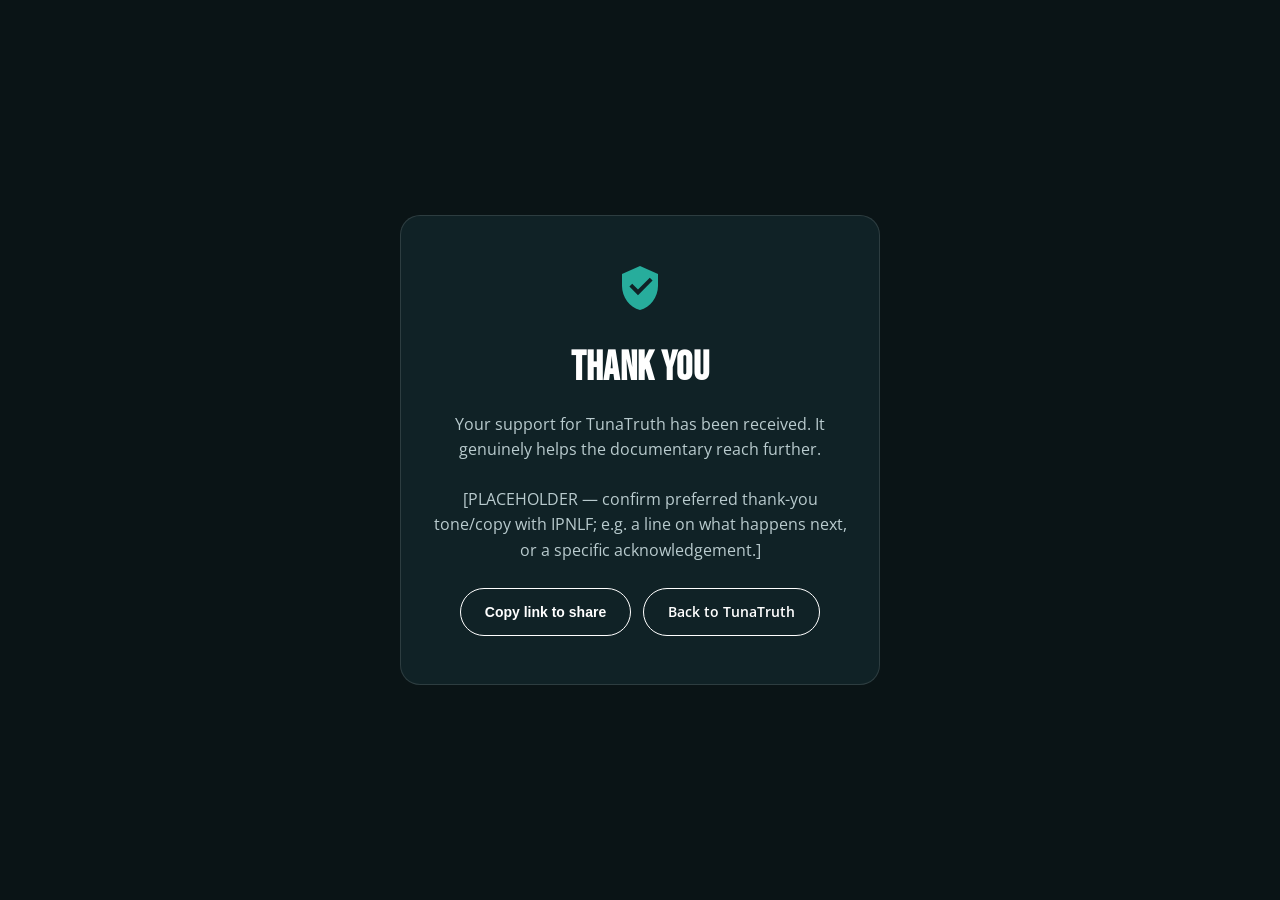
==== thank-you.html @ 08a71984 "Scaffold TunaTruth donation landing page Static HTML/CSS/JS campaign page reusing the IPNLF design t" ====
<!DOCTYPE html>
<html lang="en-GB">
<head>
<meta charset="utf-8">
<meta name="viewport" content="width=device-width, initial-scale=1">
<title>Thank you — TunaTruth | IPNLF</title>
<meta name="robots" content="noindex">
<link rel="icon" type="image/svg+xml" href="assets/img/favicon.svg">
<link rel="stylesheet" href="assets/css/tokens.css">
<link rel="stylesheet" href="assets/css/components.css">
</head>
<body>
<div class="tt-confirm">
  <div class="tt-confirm__panel">
    <svg class="tt-confirm__icon" width="48" height="48" viewBox="0 0 24 24" aria-hidden="true">
      <path fill="currentColor" d="M12 1 3 5v6c0 5.55 3.84 10.74 9 12 5.16-1.26 9-6.45 9-12V5l-9-4Zm-1 14.59-4.3-4.3 1.42-1.41L11 12.76l5.88-5.88 1.41 1.41L11 15.59Z"/>
    </svg>
    <h1 class="tt-confirm__title">Thank you</h1>
    <p class="tt-confirm__body">
      Your support for TunaTruth has been received. It genuinely helps the
      documentary reach further.
    </p>
    <p class="tt-confirm__body">
      [PLACEHOLDER — confirm preferred thank-you tone/copy with IPNLF; e.g.
      a line on what happens next, or a specific acknowledgement.]
    </p>
    <div class="tt-confirm__actions">
      <button type="button" class="tt-btn-secondary" data-role="copy-link" style="border-color:#fff;color:#fff;">Copy link to share</button>
      <a class="tt-btn-secondary" style="border-color:#fff;color:#fff;" href="index.html">Back to TunaTruth</a>
    </div>
    <p class="tt-share__copied" data-role="copy-confirm" hidden style="color:#8fd8c9;">Link copied.</p>
  </div>
</div>

<script src="assets/js/config.js"></script>
<script>
  // Minimal inline copy-link behaviour (kept separate from components.js
  // since this page doesn't load the full component set).
  const copyBtn = document.querySelector('[data-role="copy-link"]');
  if (copyBtn) {
    copyBtn.addEventListener('click', async () => {
      try {
        await navigator.clipboard.writeText(SITE_CONFIG.canonicalUrl);
      } catch (e) {
        try { window.prompt('Copy this link:', SITE_CONFIG.canonicalUrl); } catch (e2) { /* no-op */ }
        return;
      }
      const confirmEl = document.querySelector('[data-role="copy-confirm"]');
      if (confirmEl) {
        confirmEl.hidden = false;
        setTimeout(() => { confirmEl.hidden = true; }, 2500);
      }
    });
  }
</script>
</body>
</html>
---- assets/css/tokens.css ----
/* ============================================================
   TUNATRUTH SUPPORT — DESIGN TOKENS
   Brand core colours are carried over from the IPNLF design
   system (deep ocean teal-navy + warm orange/gold accent) so the
   page reads as genuinely IPNLF, but this page uses its own
   cinematic near-black surface + a single warm "support" accent
   for the donation interface, so it feels like a campaign page
   rather than a re-skin of the informational micro-sites.
   ============================================================ */
@import url("https://fonts.googleapis.com/css2?family=Bebas+Neue&family=Open+Sans:ital,wght@0,400;0,500;0,600;0,700;0,800;1,400;1,600&display=swap");

:root {
  /* ---- IPNLF brand core (unchanged from other IPNLF sites) ---- */
  --ipnlf-deep:    #0C465B;
  --ipnlf-teal:    #27AD9C;
  --ipnlf-ocean:   #5CA1B9;
  --ipnlf-orange:  #E88C33;
  --ipnlf-gold:    #F6AE2D;
  --ipnlf-teal-deep:  #146E64;

  /* ---- Cinematic surface (TunaTruth-specific, campaign feel) ---- */
  --cinema-black:   #0A1416;
  --cinema-panel:   #102226;
  --cinema-line:    rgba(255,255,255,0.12);

  /* ---- Neutrals ---- */
  --ipnlf-ink:     #0E0705;
  --ipnlf-slate:   #4A5A60;
  --ipnlf-mist:    #C2D0D0;
  --ipnlf-foam:    #EEF4F4;
  --ipnlf-white:   #FFFFFF;

  /* ---- Semantic text ---- */
  --text-strong:       var(--ipnlf-ink);
  --text-body:         #1E2A2E;
  --text-muted:        var(--ipnlf-slate);
  --text-on-dark:      var(--ipnlf-white);
  --text-on-dark-soft: #B9CBCE;
  --text-link:         var(--ipnlf-teal-deep);

  /* ---- Semantic surfaces ---- */
  --surface-page:  var(--ipnlf-white);
  --surface-soft:  var(--ipnlf-foam);
  --surface-dark:  var(--cinema-black);
  --surface-panel: var(--cinema-panel);

  /* ---- Borders ---- */
  --border-subtle:  var(--ipnlf-mist);
  --border-on-dark: var(--cinema-line);

  /* ---- Brand actions ----
     The donate CTA deliberately uses the warm gold/orange pair, not the
     teal used for informational links elsewhere, so it reads as the one
     actionable thing on the screen rather than blending with nav/body links. */
  --brand-primary:   var(--ipnlf-deep);
  --brand-secondary: var(--ipnlf-teal);
  --cta-bg:          var(--ipnlf-gold);
  --cta-bg-hover:    #ffbf49;
  --cta-text:        #241300;

  /* ---- Type ---- */
  --font-display: "Bebas Neue", "Anton", "Oswald", sans-serif;
  --font-text:    "Open Sans", "Helvetica Neue", Arial, sans-serif;

  --fs-display-lg: 3.25rem;
  --fs-display-md: 2.5rem;
  --fs-h1: 2rem;
  --fs-h2: 1.5rem;
  --fs-h3: 1.2rem;
  --fs-body-lg: 1.125rem;
  --fs-body: 1rem;
  --fs-body-sm: 0.875rem;
  --fs-caption: 0.75rem;
  --fs-overline: 0.8125rem;

  --lh-display: 0.96;
  --lh-heading: 1.15;
  --lh-snug: 1.35;
  --lh-body: 1.6;

  --ls-display: 0.01em;
  --ls-overline: 0.14em;

  /* ---- Spacing (8px base) ---- */
  --space-1: 0.25rem;
  --space-2: 0.5rem;
  --space-3: 0.75rem;
  --space-4: 1rem;
  --space-5: 1.5rem;
  --space-6: 2rem;
  --space-7: 3rem;
  --space-8: 4rem;

  /* ---- Radii ---- */
  --radius-sm: 8px;
  --radius-md: 14px;
  --radius-lg: 20px;
  --radius-pill: 999px;

  /* ---- Shadows ---- */
  --shadow-sm: 0 2px 8px rgba(0,0,0,0.12);
  --shadow-md: 0 10px 30px rgba(0,0,0,0.22);
  --shadow-cta: 0 8px 24px rgba(246,174,45,0.35);

  /* ---- Layout ---- */
  --container-max: 1120px;
  --container-narrow: 640px;
  --container-donate: 420px;
}
---- assets/css/components.css ----
/* ============================================================
   TUNATRUTH SUPPORT — COMPONENTS
   Mobile-first: the hero+donate panel is written to fit inside a
   single phone viewport without scrolling wherever practical.
   ============================================================ */

* { box-sizing: border-box; }

html { scroll-behavior: smooth; }

body {
  margin: 0;
  background: var(--surface-page);
  color: var(--text-body);
  font-family: var(--font-text);
  font-size: var(--fs-body);
  line-height: var(--lh-body);
  -webkit-font-smoothing: antialiased;
}

img { max-width: 100%; display: block; }
a { color: var(--text-link); }

.tt-container {
  max-width: var(--container-max);
  margin: 0 auto;
  padding: 0 var(--space-5);
}

/* ---- wordmarks ---- */
.tt-word { font-family: var(--font-display); letter-spacing: var(--ls-display); }
.tt-word--ipnlf { color: var(--ipnlf-deep); }
.tt-word--tunatruth { color: var(--ipnlf-white); }
.tt-word--tunatruth em { font-style: normal; color: var(--ipnlf-gold); }
.tt-word--xs { font-size: 1rem; }
.tt-word--sm { font-size: 1.35rem; }
.tt-word--lg { font-size: clamp(2.4rem, 10vw, var(--fs-display-lg)); line-height: var(--lh-display); }

/* ---- header ---- */
.tt-header {
  background: var(--surface-dark);
  border-bottom: 1px solid var(--border-on-dark);
}
.tt-header__inner {
  display: flex;
  align-items: center;
  justify-content: space-between;
  padding-top: var(--space-3);
  padding-bottom: var(--space-3);
}
.tt-lockup { display: flex; align-items: baseline; gap: var(--space-2); flex-wrap: wrap; }
.tt-lockup__joiner {
  font-family: var(--font-text);
  font-size: var(--fs-caption);
  color: var(--text-on-dark-soft);
  text-transform: uppercase;
  letter-spacing: var(--ls-overline);
}
.tt-header__link {
  color: var(--text-on-dark-soft);
  font-size: var(--fs-body-sm);
  text-decoration: none;
  border-bottom: 1px solid transparent;
}
.tt-header__link:hover { border-bottom-color: currentColor; }

/* ---- hero + donate (above the fold) ---- */
.tt-hero {
  background: var(--surface-dark);
  background-image: radial-gradient(circle at 15% 15%, rgba(39,173,156,0.25), transparent 55%),
                     radial-gradient(circle at 85% 85%, rgba(232,140,51,0.18), transparent 50%);
  padding: var(--space-6) 0 var(--space-7);
}
.tt-hero__grid {
  display: grid;
  gap: var(--space-6);
  grid-template-columns: 1fr;
}
/* Tighten the above-the-fold block on small phones so the CTA (and
   ideally the trust line under it) clears the viewport without
   scrolling, even once browser chrome eats into real usable height. */
@media (max-width: 480px) {
  .tt-hero { padding: var(--space-4) 0 var(--space-5); }
  .tt-hero__grid { gap: var(--space-4); }
  .tt-hero__eyebrow { margin-bottom: var(--space-1); }
  .tt-hero__title { margin-bottom: var(--space-2); }
  .tt-word--lg { font-size: clamp(2.1rem, 12vw, 2.6rem); }
  .tt-donate-panel { padding: var(--space-4); }
  .tt-amounts { margin-bottom: var(--space-1); }
  .tt-donate-panel__note { margin-bottom: var(--space-3); }
}
@media (min-width: 860px) {
  .tt-hero__grid { grid-template-columns: 1.05fr 0.95fr; align-items: center; gap: var(--space-8); }
}

.tt-hero__eyebrow {
  margin: 0 0 var(--space-2);
  color: var(--text-on-dark-soft);
  font-size: var(--fs-overline);
  text-transform: uppercase;
  letter-spacing: var(--ls-overline);
}
.tt-hero__title { margin: 0 0 var(--space-3); }
.tt-hero__support-line {
  margin: 0;
  max-width: 46ch;
  color: var(--text-on-dark-soft);
  font-size: var(--fs-body-lg);
}

.tt-hero__panel { display: flex; }

.tt-donate-panel {
  width: 100%;
  background: var(--surface-panel);
  border: 1px solid var(--border-on-dark);
  border-radius: var(--radius-lg);
  padding: var(--space-5);
  box-shadow: var(--shadow-md);
}
.tt-donate-panel__eyebrow {
  margin: 0 0 var(--space-3);
  color: var(--ipnlf-white);
  font-weight: 700;
  font-size: var(--fs-body);
}
.tt-amounts {
  display: grid;
  grid-template-columns: repeat(4, 1fr);
  gap: var(--space-2);
  margin-bottom: var(--space-2);
}
.tt-amount {
  font-family: var(--font-text);
  font-size: var(--fs-body-sm);
  font-weight: 600;
  padding: var(--space-3) var(--space-1);
  border-radius: var(--radius-sm);
  border: 1px solid var(--border-on-dark);
  background: transparent;
  color: var(--ipnlf-white);
  cursor: pointer;
  transition: background 0.15s, border-color 0.15s;
}
.tt-amount:hover { border-color: var(--ipnlf-gold); }
.tt-amount.is-selected {
  background: var(--ipnlf-gold);
  border-color: var(--ipnlf-gold);
  color: var(--cta-text);
}
.tt-donate-panel__note {
  margin: 0 0 var(--space-4);
  font-size: var(--fs-caption);
  color: var(--text-on-dark-soft);
  font-style: italic;
}
.tt-cta {
  display: block;
  width: 100%;
  text-align: center;
  padding: var(--space-4);
  border-radius: var(--radius-pill);
  background: var(--cta-bg);
  color: var(--cta-text);
  font-weight: 800;
  font-size: var(--fs-body-lg);
  text-decoration: none;
  box-shadow: var(--shadow-cta);
  transition: background 0.15s, transform 0.1s;
}
.tt-cta:hover { background: var(--cta-bg-hover); }
.tt-cta:active { transform: translateY(1px); }
.tt-donate-panel__trust {
  display: flex;
  align-items: center;
  gap: var(--space-2);
  justify-content: center;
  margin: var(--space-3) 0 0;
  font-size: var(--fs-caption);
  color: var(--text-on-dark-soft);
}
.tt-donate-panel__trust svg { color: var(--ipnlf-teal); flex-shrink: 0; }

/* ---- generic sections ---- */
.tt-section { padding: var(--space-7) 0; }
.tt-section--soft { background: var(--surface-soft); }
.tt-section__grid {
  display: grid;
  gap: var(--space-5);
  grid-template-columns: 1fr;
}
@media (min-width: 720px) {
  .tt-section__grid { grid-template-columns: repeat(3, 1fr); }
}
.tt-card__title {
  margin: 0 0 var(--space-2);
  font-family: var(--font-display);
  font-size: var(--fs-h2);
  color: var(--text-strong);
  letter-spacing: var(--ls-display);
}
.tt-card__body { margin: 0; color: var(--text-muted); }

/* ---- share ---- */
.tt-share { text-align: center; max-width: var(--container-narrow); }
.tt-share__title {
  margin: 0 0 var(--space-2);
  font-family: var(--font-display);
  font-size: var(--fs-h1);
  letter-spacing: var(--ls-display);
}
.tt-share__body { margin: 0 0 var(--space-4); color: var(--text-muted); }
.tt-share__actions { display: flex; gap: var(--space-3); justify-content: center; flex-wrap: wrap; }
.tt-btn-secondary {
  padding: var(--space-3) var(--space-5);
  border-radius: var(--radius-pill);
  border: 1px solid var(--ipnlf-deep);
  background: transparent;
  color: var(--ipnlf-deep);
  font-weight: 600;
  font-size: var(--fs-body-sm);
  cursor: pointer;
  text-decoration: none;
}
.tt-btn-secondary:hover { background: var(--ipnlf-deep); color: var(--ipnlf-white); }
.tt-share__copied { margin: var(--space-3) 0 0; color: var(--ipnlf-teal-deep); font-size: var(--fs-body-sm); }

/* ---- credibility ---- */
.tt-credibility { max-width: var(--container-narrow); }
.tt-credibility__links { display: flex; gap: var(--space-4); margin-top: var(--space-3); flex-wrap: wrap; font-size: var(--fs-body-sm); }
.tt-credibility__placeholder { color: var(--text-muted); font-style: italic; }

/* ---- footer ---- */
.tt-footer { background: var(--surface-dark); padding: var(--space-6) 0; }
.tt-footer__inner { display: flex; flex-direction: column; gap: var(--space-4); align-items: center; text-align: center; }
.tt-footer__brands { display: flex; align-items: center; gap: var(--space-2); }
.tt-footer__x { color: var(--text-on-dark-soft); }
.tt-footer__links { display: flex; gap: var(--space-4); flex-wrap: wrap; justify-content: center; }
.tt-footer__links a { color: var(--text-on-dark-soft); font-size: var(--fs-body-sm); text-decoration: none; }
.tt-footer__links a:hover { color: var(--ipnlf-white); }
.tt-footer__copy { margin: 0; color: var(--text-on-dark-soft); font-size: var(--fs-caption); }

/* ---- focus visibility (accessibility) ---- */
a:focus-visible, button:focus-visible {
  outline: 3px solid var(--ipnlf-gold);
  outline-offset: 2px;
}

/* ---- confirmation page (thank-you.html) ---- */
.tt-confirm {
  min-height: 100vh;
  display: flex;
  align-items: center;
  justify-content: center;
  background: var(--surface-dark);
  padding: var(--space-6) var(--space-5);
}
.tt-confirm__panel {
  max-width: 480px;
  text-align: center;
  background: var(--surface-panel);
  border: 1px solid var(--border-on-dark);
  border-radius: var(--radius-lg);
  padding: var(--space-7) var(--space-5);
}
.tt-confirm__icon { color: var(--ipnlf-teal); margin-bottom: var(--space-4); }
.tt-confirm__title {
  margin: 0 0 var(--space-3);
  font-family: var(--font-display);
  font-size: var(--fs-display-md);
  color: var(--ipnlf-white);
  letter-spacing: var(--ls-display);
}
.tt-confirm__body { color: var(--text-on-dark-soft); margin: 0 0 var(--space-5); }
.tt-confirm__actions { display: flex; gap: var(--space-3); justify-content: center; flex-wrap: wrap; }
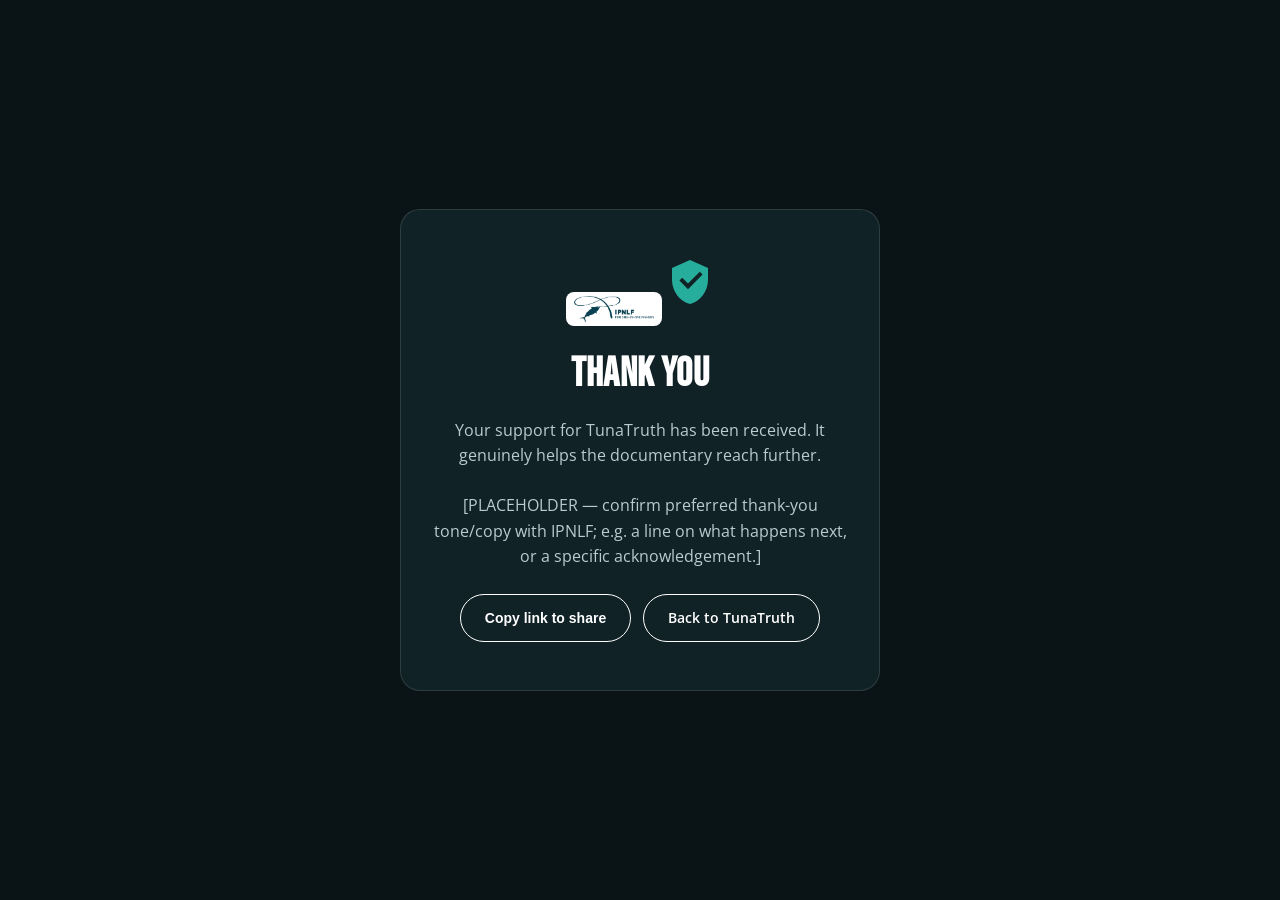
==== commit ca43724b: "Swap placeholder branding for real TunaTruth/IPNLF assets Use the real IPNLF and TunaTruth logos, th" ====
--- a/thank-you.html
+++ b/thank-you.html
@@ -12,6 +12,9 @@
 <body>
 <div class="tt-confirm">
   <div class="tt-confirm__panel">
+    <span class="tt-logo-chip" style="margin-bottom:var(--space-4);">
+      <img class="tt-logo tt-logo--ipnlf tt-logo--sm" src="assets/img/ipnlf-logo.png" alt="IPNLF — for one-by-one fishers">
+    </span>
     <svg class="tt-confirm__icon" width="48" height="48" viewBox="0 0 24 24" aria-hidden="true">
       <path fill="currentColor" d="M12 1 3 5v6c0 5.55 3.84 10.74 9 12 5.16-1.26 9-6.45 9-12V5l-9-4Zm-1 14.59-4.3-4.3 1.42-1.41L11 12.76l5.88-5.88 1.41 1.41L11 15.59Z"/>
     </svg>
--- a/assets/css/components.css
+++ b/assets/css/components.css
@@ -27,19 +27,32 @@
   padding: 0 var(--space-5);
 }
 
-/* ---- wordmarks ---- */
-.tt-word { font-family: var(--font-display); letter-spacing: var(--ls-display); }
-.tt-word--ipnlf { color: var(--ipnlf-deep); }
-.tt-word--tunatruth { color: var(--ipnlf-white); }
-.tt-word--tunatruth em { font-style: normal; color: var(--ipnlf-gold); }
-.tt-word--xs { font-size: 1rem; }
-.tt-word--sm { font-size: 1.35rem; }
-.tt-word--lg { font-size: clamp(2.4rem, 10vw, var(--fs-display-lg)); line-height: var(--lh-display); }
-
-/* ---- header ---- */
+/* ---- real logo images (replace earlier fabricated CSS wordmarks) ---- */
+.tt-logo { display: block; width: auto; }
+.tt-logo--ipnlf.tt-logo--xs { height: 18px; }
+.tt-logo--ipnlf.tt-logo--sm { height: 26px; }
+.tt-logo--tunatruth.tt-logo--xs { height: 22px; }
+.tt-logo--tunatruth.tt-logo--sm { height: 34px; }
+.tt-logo--tunatruth.tt-logo--lg { width: clamp(220px, 46vw, 420px); height: auto; }
+
+/* IPNLF's real logo is dark navy on transparent, made for light
+   backgrounds — this chip gives it a light patch to sit on wherever it
+   needs to appear over a dark surface (footer, confirmation page). */
+.tt-logo-chip {
+  display: inline-flex;
+  align-items: center;
+  background: var(--ipnlf-white);
+  padding: var(--space-1) var(--space-2);
+  border-radius: var(--radius-sm);
+}
+
+/* ---- header ----
+   Light surface (not the cinematic dark used elsewhere) so IPNLF's real
+   logo — dark navy on transparent, designed for light backgrounds —
+   reads properly rather than disappearing into a dark bar. */
 .tt-header {
-  background: var(--surface-dark);
-  border-bottom: 1px solid var(--border-on-dark);
+  background: var(--surface-page);
+  border-bottom: 1px solid var(--border-subtle);
 }
 .tt-header__inner {
   display: flex;
@@ -48,16 +61,16 @@
   padding-top: var(--space-3);
   padding-bottom: var(--space-3);
 }
-.tt-lockup { display: flex; align-items: baseline; gap: var(--space-2); flex-wrap: wrap; }
+.tt-lockup { display: flex; align-items: center; gap: var(--space-2); flex-wrap: wrap; }
 .tt-lockup__joiner {
   font-family: var(--font-text);
   font-size: var(--fs-caption);
-  color: var(--text-on-dark-soft);
+  color: var(--text-muted);
   text-transform: uppercase;
   letter-spacing: var(--ls-overline);
 }
 .tt-header__link {
-  color: var(--text-on-dark-soft);
+  color: var(--text-muted);
   font-size: var(--fs-body-sm);
   text-decoration: none;
   border-bottom: 1px solid transparent;
@@ -66,9 +79,15 @@
 
 /* ---- hero + donate (above the fold) ---- */
 .tt-hero {
-  background: var(--surface-dark);
-  background-image: radial-gradient(circle at 15% 15%, rgba(39,173,156,0.25), transparent 55%),
-                     radial-gradient(circle at 85% 85%, rgba(232,140,51,0.18), transparent 50%);
+  background-color: var(--surface-dark);
+  /* Dark scrim (heavier over the identity/logo side) over the real
+     documentary still, so the logo and support line stay legible
+     regardless of how bright the sky is behind them. */
+  background-image:
+    linear-gradient(120deg, rgba(6,14,16,0.90) 0%, rgba(6,14,16,0.78) 35%, rgba(6,14,16,0.45) 65%, rgba(6,14,16,0.25) 100%),
+    url("../img/hero-photo.jpg");
+  background-size: cover;
+  background-position: center 30%;
   padding: var(--space-6) 0 var(--space-7);
 }
 .tt-hero__grid {
@@ -80,14 +99,17 @@
    ideally the trust line under it) clears the viewport without
    scrolling, even once browser chrome eats into real usable height. */
 @media (max-width: 480px) {
-  .tt-hero { padding: var(--space-4) 0 var(--space-5); }
-  .tt-hero__grid { gap: var(--space-4); }
-  .tt-hero__eyebrow { margin-bottom: var(--space-1); }
-  .tt-hero__title { margin-bottom: var(--space-2); }
-  .tt-word--lg { font-size: clamp(2.1rem, 12vw, 2.6rem); }
+  .tt-hero { padding: var(--space-3) 0 var(--space-4); }
+  .tt-hero__grid { gap: var(--space-3); }
+  .tt-hero__eyebrow { margin-bottom: var(--space-1); font-size: 0.7rem; }
+  .tt-hero__title { margin-bottom: var(--space-1); }
+  .tt-logo--tunatruth.tt-logo--lg { width: clamp(170px, 58vw, 260px); }
+  .tt-hero__support-line { font-size: var(--fs-body); }
   .tt-donate-panel { padding: var(--space-4); }
+  .tt-donate-panel__eyebrow { margin-bottom: var(--space-2); }
   .tt-amounts { margin-bottom: var(--space-1); }
-  .tt-donate-panel__note { margin-bottom: var(--space-3); }
+  .tt-donate-panel__note { margin-bottom: var(--space-2); }
+  .tt-donate-panel__trust { margin-top: var(--space-2); }
 }
 @media (min-width: 860px) {
   .tt-hero__grid { grid-template-columns: 1.05fr 0.95fr; align-items: center; gap: var(--space-8); }
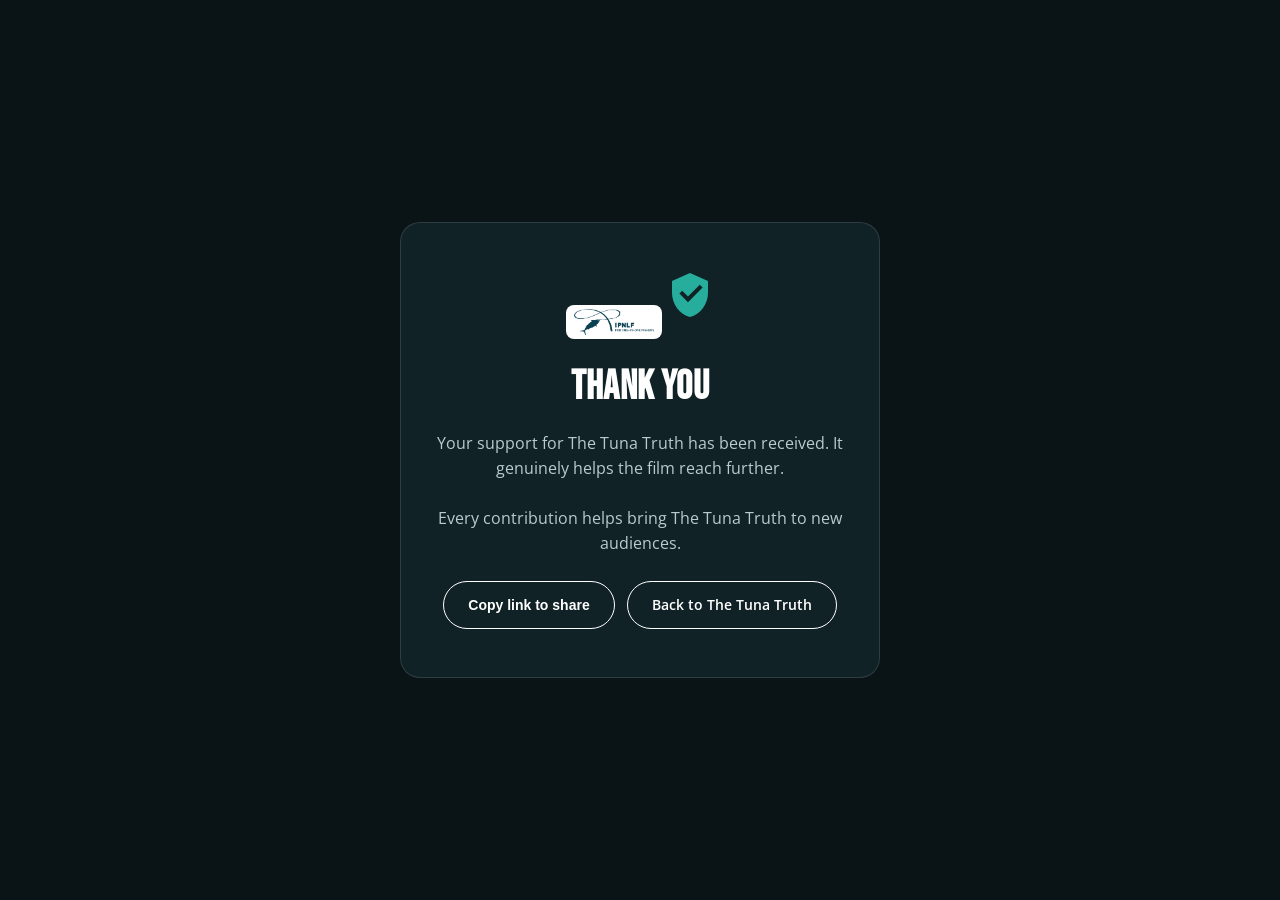
==== commit 65b84107: "Replace dev placeholders with presentable holding copy Swap visible [PLACEHOLDER] brackets for real-" ====
--- a/thank-you.html
+++ b/thank-you.html
@@ -3,7 +3,7 @@
 <head>
 <meta charset="utf-8">
 <meta name="viewport" content="width=device-width, initial-scale=1">
-<title>Thank you — TunaTruth | IPNLF</title>
+<title>Thank you — The Tuna Truth | IPNLF</title>
 <meta name="robots" content="noindex">
 <link rel="icon" type="image/svg+xml" href="assets/img/favicon.svg">
 <link rel="stylesheet" href="assets/css/tokens.css">
@@ -19,17 +19,18 @@
       <path fill="currentColor" d="M12 1 3 5v6c0 5.55 3.84 10.74 9 12 5.16-1.26 9-6.45 9-12V5l-9-4Zm-1 14.59-4.3-4.3 1.42-1.41L11 12.76l5.88-5.88 1.41 1.41L11 15.59Z"/>
     </svg>
     <h1 class="tt-confirm__title">Thank you</h1>
+    <!-- HOLDING COPY — requires IPNLF/production approval before launch -->
     <p class="tt-confirm__body">
-      Your support for TunaTruth has been received. It genuinely helps the
-      documentary reach further.
+      Your support for The Tuna Truth has been received. It genuinely helps the
+      film reach further.
     </p>
+    <!-- HOLDING COPY — requires IPNLF/production approval before launch -->
     <p class="tt-confirm__body">
-      [PLACEHOLDER — confirm preferred thank-you tone/copy with IPNLF; e.g.
-      a line on what happens next, or a specific acknowledgement.]
+      Every contribution helps bring The Tuna Truth to new audiences.
     </p>
     <div class="tt-confirm__actions">
       <button type="button" class="tt-btn-secondary" data-role="copy-link" style="border-color:#fff;color:#fff;">Copy link to share</button>
-      <a class="tt-btn-secondary" style="border-color:#fff;color:#fff;" href="index.html">Back to TunaTruth</a>
+      <a class="tt-btn-secondary" style="border-color:#fff;color:#fff;" href="index.html">Back to The Tuna Truth</a>
     </div>
     <p class="tt-share__copied" data-role="copy-confirm" hidden style="color:#8fd8c9;">Link copied.</p>
   </div>
--- a/assets/css/components.css
+++ b/assets/css/components.css
@@ -250,7 +250,6 @@
 /* ---- credibility ---- */
 .tt-credibility { max-width: var(--container-narrow); }
 .tt-credibility__links { display: flex; gap: var(--space-4); margin-top: var(--space-3); flex-wrap: wrap; font-size: var(--fs-body-sm); }
-.tt-credibility__placeholder { color: var(--text-muted); font-style: italic; }
 
 /* ---- footer ---- */
 .tt-footer { background: var(--surface-dark); padding: var(--space-6) 0; }
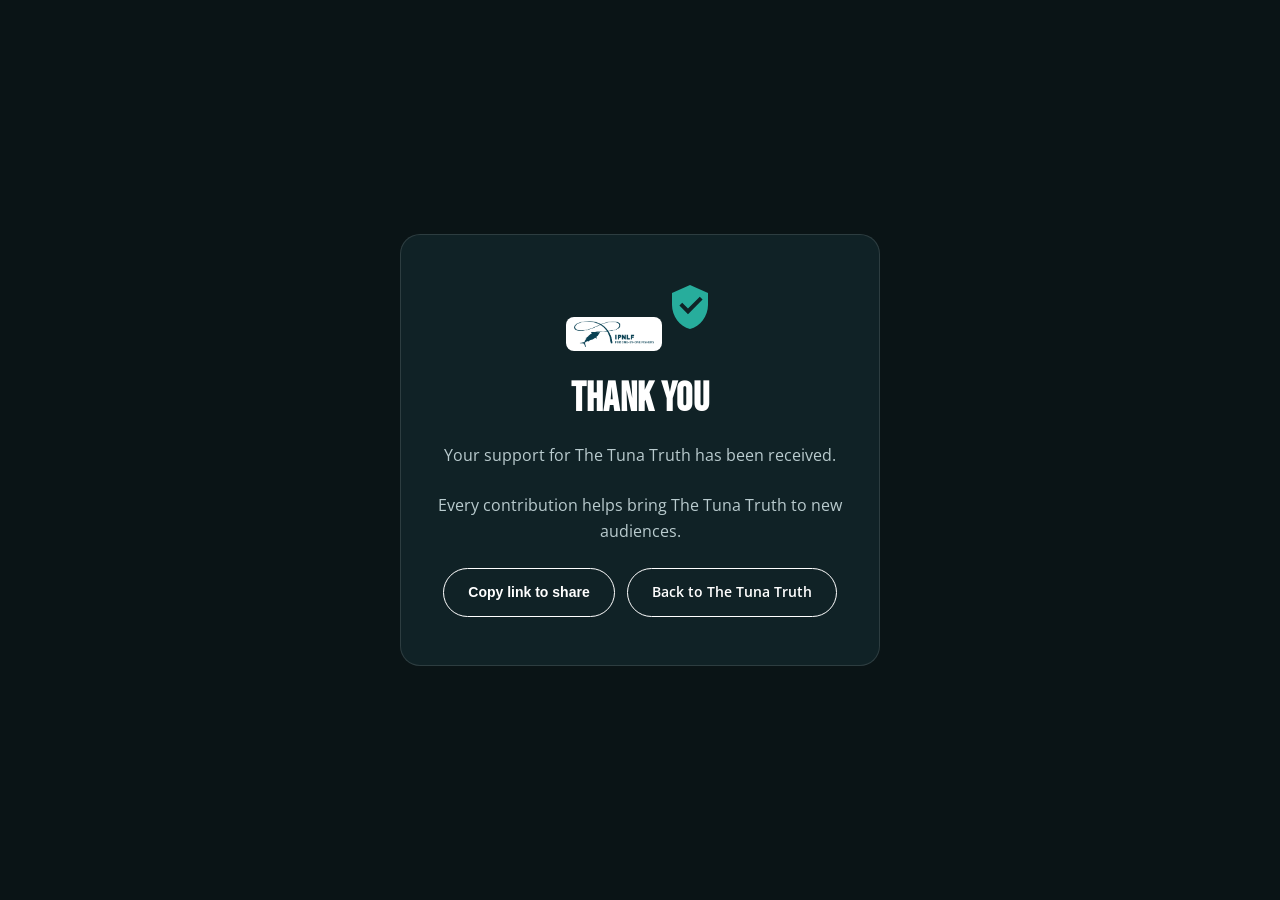
==== commit 25b88d91: "Trim thank-you page copy per feedback Removes "It genuinely helps the film reach further." -- keeps " ====
--- a/thank-you.html
+++ b/thank-you.html
@@ -21,8 +21,7 @@
     <h1 class="tt-confirm__title">Thank you</h1>
     <!-- HOLDING COPY — requires IPNLF/production approval before launch -->
     <p class="tt-confirm__body">
-      Your support for The Tuna Truth has been received. It genuinely helps the
-      film reach further.
+      Your support for The Tuna Truth has been received.
     </p>
     <!-- HOLDING COPY — requires IPNLF/production approval before launch -->
     <p class="tt-confirm__body">
--- a/assets/css/components.css
+++ b/assets/css/components.css
@@ -106,6 +106,7 @@
   .tt-logo--tunatruth.tt-logo--lg { width: clamp(170px, 58vw, 260px); }
   .tt-hero__support-line { font-size: var(--fs-body); }
   .tt-donate-panel { padding: var(--space-4); }
+  .tt-award-badge { margin-bottom: var(--space-2); }
   .tt-donate-panel__eyebrow { margin-bottom: var(--space-2); }
   .tt-amounts { margin-bottom: var(--space-1); }
   .tt-donate-panel__note { margin-bottom: var(--space-2); }
@@ -139,6 +140,19 @@
   border-radius: var(--radius-lg);
   padding: var(--space-5);
   box-shadow: var(--shadow-md);
+}
+.tt-award-badge {
+  display: inline-flex;
+  align-items: center;
+  gap: 6px;
+  margin: 0 0 var(--space-3);
+  padding: 3px var(--space-2);
+  border: 1px solid var(--ipnlf-gold);
+  border-radius: var(--radius-pill);
+  color: var(--ipnlf-gold);
+  font-size: 0.7rem;
+  font-weight: 700;
+  letter-spacing: 0.02em;
 }
 .tt-donate-panel__eyebrow {
   margin: 0 0 var(--space-3);
@@ -223,6 +237,23 @@
 }
 .tt-card__body { margin: 0; color: var(--text-muted); }
 
+/* ---- why your support matters ----
+   Deliberately lighter than a full .tt-section: one short reassurance
+   block, not a third of an information page, so it doesn't compete
+   with the hero/donate panel above it. */
+.tt-why { padding: var(--space-6) 0; }
+.tt-why__inner { max-width: var(--container-narrow); }
+.tt-why__title {
+  margin: 0 0 var(--space-2);
+  font-family: var(--font-display);
+  font-size: var(--fs-h3);
+  color: var(--text-strong);
+  letter-spacing: var(--ls-display);
+}
+.tt-why__body { margin: 0 0 var(--space-2); color: var(--text-muted); max-width: 56ch; }
+.tt-why__link { font-size: var(--fs-body-sm); font-weight: 600; text-decoration: none; }
+.tt-why__link:hover { text-decoration: underline; }
+
 /* ---- share ---- */
 .tt-share { text-align: center; max-width: var(--container-narrow); }
 .tt-share__title {
@@ -247,9 +278,32 @@
 .tt-btn-secondary:hover { background: var(--ipnlf-deep); color: var(--ipnlf-white); }
 .tt-share__copied { margin: var(--space-3) 0 0; color: var(--ipnlf-teal-deep); font-size: var(--fs-body-sm); }
 
-/* ---- credibility ---- */
+/* ---- credibility ----
+   Deliberately one quiet register throughout: one body-copy style,
+   one understated emphasis style for the award line, one link style.
+   No cards, no dividers — calmer and more editorial than a section
+   with a different visual treatment per paragraph. */
 .tt-credibility { max-width: var(--container-narrow); }
-.tt-credibility__links { display: flex; gap: var(--space-4); margin-top: var(--space-3); flex-wrap: wrap; font-size: var(--fs-body-sm); }
+.tt-credibility p {
+  margin: 0 0 var(--space-4);
+  color: var(--text-muted);
+  font-size: var(--fs-body);
+  line-height: var(--lh-body);
+}
+.tt-credibility__award-line {
+  display: flex;
+  align-items: flex-start;
+  gap: var(--space-2);
+}
+.tt-credibility__award-line strong { color: var(--text-strong); }
+.tt-credibility__award-mark {
+  height: 18px;
+  width: auto;
+  border-radius: 3px;
+  flex-shrink: 0;
+  margin-top: 3px;
+}
+.tt-credibility__links { display: flex; gap: var(--space-4); margin-top: var(--space-1); flex-wrap: wrap; font-size: var(--fs-body-sm); }
 
 /* ---- footer ---- */
 .tt-footer { background: var(--surface-dark); padding: var(--space-6) 0; }
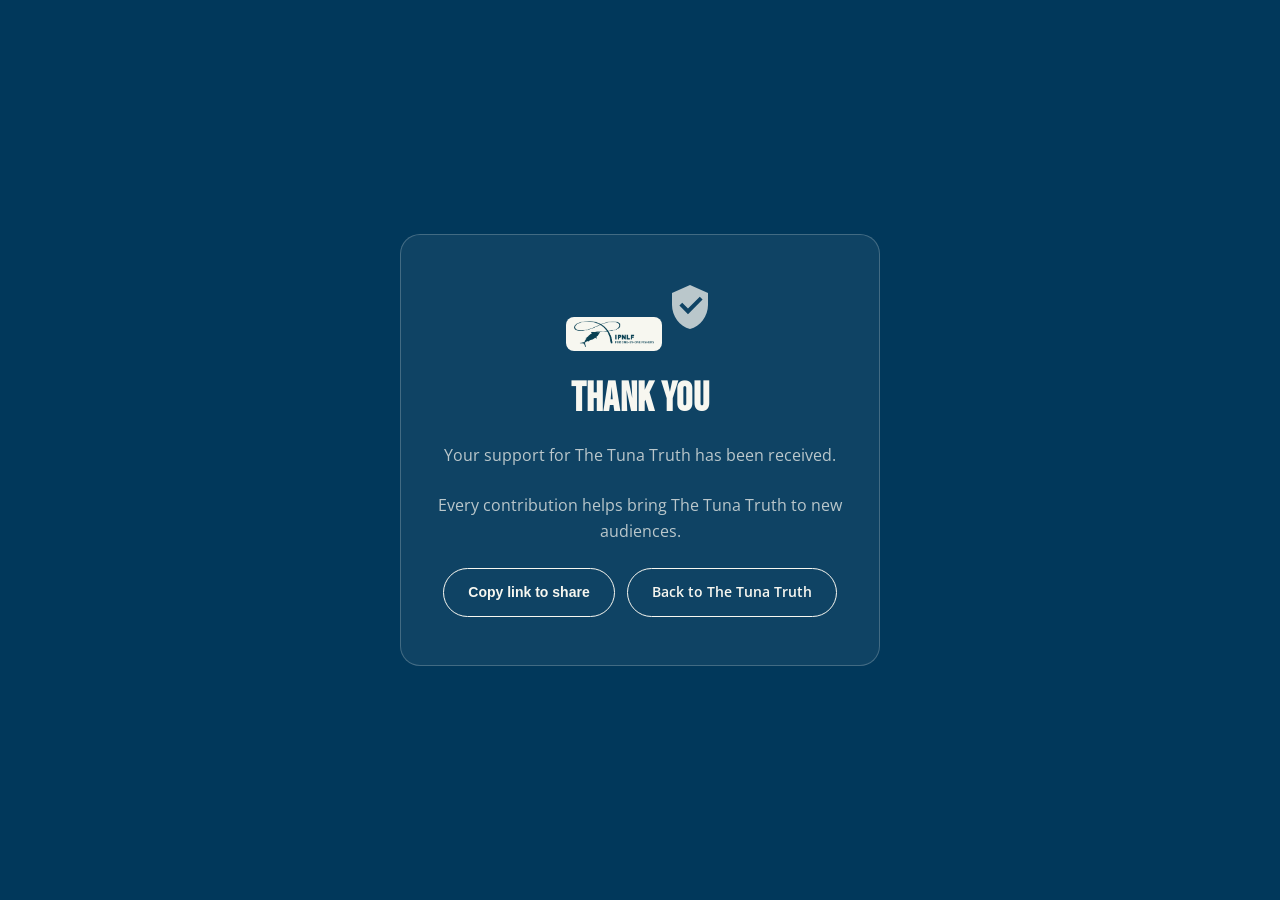
==== commit f5322c1e: "Restyle to the tunatruth.com palette; update filming locations Deep blue replaces the old near-black" ====
--- a/thank-you.html
+++ b/thank-you.html
@@ -28,10 +28,10 @@
       Every contribution helps bring The Tuna Truth to new audiences.
     </p>
     <div class="tt-confirm__actions">
-      <button type="button" class="tt-btn-secondary" data-role="copy-link" style="border-color:#fff;color:#fff;">Copy link to share</button>
-      <a class="tt-btn-secondary" style="border-color:#fff;color:#fff;" href="index.html">Back to The Tuna Truth</a>
+      <button type="button" class="tt-btn-secondary" data-role="copy-link" style="border-color:var(--tt-cream);color:var(--tt-cream);">Copy link to share</button>
+      <a class="tt-btn-secondary" style="border-color:var(--tt-cream);color:var(--tt-cream);" href="index.html">Back to The Tuna Truth</a>
     </div>
-    <p class="tt-share__copied" data-role="copy-confirm" hidden style="color:#8fd8c9;">Link copied.</p>
+    <p class="tt-share__copied" data-role="copy-confirm" hidden style="color:var(--tt-light-grey);">Link copied.</p>
   </div>
 </div>
 
@@ -56,5 +56,8 @@
     });
   }
 </script>
+<!-- Cloudflare Web Analytics -->
+<script type='module' src='https://static.cloudflareinsights.com/beacon.min.js' data-cf-beacon='{"token": "815903f9d9ef4758bc72cea958ed2183"}'></script>
+<!-- End Cloudflare Web Analytics -->
 </body>
 </html>
--- a/assets/css/tokens.css
+++ b/assets/css/tokens.css
@@ -1,62 +1,51 @@
 /* ============================================================
    TUNATRUTH SUPPORT — DESIGN TOKENS
-   Brand core colours are carried over from the IPNLF design
-   system (deep ocean teal-navy + warm orange/gold accent) so the
-   page reads as genuinely IPNLF, but this page uses its own
-   cinematic near-black surface + a single warm "support" accent
-   for the donation interface, so it feels like a campaign page
-   rather than a re-skin of the informational micro-sites.
+   Colours follow the tunatruth.com palette (supplied 2026-10-08):
+   Cream, Light grey, Mid grey, Dark grey, Deep blue, Coral. Deep blue
+   takes the place of the old near-black; Cream takes the place of
+   white. Coral is the single warm accent (donate CTA, selected amount,
+   focus ring). Everything below is built from those six values.
    ============================================================ */
 @import url("https://fonts.googleapis.com/css2?family=Bebas+Neue&family=Open+Sans:ital,wght@0,400;0,500;0,600;0,700;0,800;1,400;1,600&display=swap");
 
 :root {
-  /* ---- IPNLF brand core (unchanged from other IPNLF sites) ---- */
-  --ipnlf-deep:    #0C465B;
-  --ipnlf-teal:    #27AD9C;
-  --ipnlf-ocean:   #5CA1B9;
-  --ipnlf-orange:  #E88C33;
-  --ipnlf-gold:    #F6AE2D;
-  --ipnlf-teal-deep:  #146E64;
+  /* ---- tunatruth.com palette ---- */
+  --tt-cream:      #F7F7F0;
+  --tt-light-grey: #BAC7CB;
+  --tt-mid-grey:   #7C98A6;
+  --tt-dark-grey:  #3F6880;
+  --tt-deep-blue:  #01385B;
+  --tt-coral:      #D96C4A;
 
-  /* ---- Cinematic surface (TunaTruth-specific, campaign feel) ---- */
-  --cinema-black:   #0A1416;
-  --cinema-panel:   #102226;
-  --cinema-line:    rgba(255,255,255,0.12);
-
-  /* ---- Neutrals ---- */
-  --ipnlf-ink:     #0E0705;
-  --ipnlf-slate:   #4A5A60;
-  --ipnlf-mist:    #C2D0D0;
-  --ipnlf-foam:    #EEF4F4;
-  --ipnlf-white:   #FFFFFF;
+  /* Derived, not new: the pale band behind the share section is
+     Light grey at 40% over Cream — a full-strength Light grey band
+     would be too heavy for the "calm, editorial" lower sections. */
+  --tt-pale-grey:  #DFE4E1;
 
   /* ---- Semantic text ---- */
-  --text-strong:       var(--ipnlf-ink);
-  --text-body:         #1E2A2E;
-  --text-muted:        var(--ipnlf-slate);
-  --text-on-dark:      var(--ipnlf-white);
-  --text-on-dark-soft: #B9CBCE;
-  --text-link:         var(--ipnlf-teal-deep);
+  --text-strong:       var(--tt-deep-blue);
+  --text-body:         var(--tt-deep-blue);
+  --text-muted:        var(--tt-dark-grey);   /* 5.5:1 on Cream */
+  --text-on-dark:      var(--tt-cream);
+  --text-on-dark-soft: var(--tt-light-grey);
+  --text-link:         var(--tt-deep-blue);
 
   /* ---- Semantic surfaces ---- */
-  --surface-page:  var(--ipnlf-white);
-  --surface-soft:  var(--ipnlf-foam);
-  --surface-dark:  var(--cinema-black);
-  --surface-panel: var(--cinema-panel);
+  --surface-page:  var(--tt-cream);
+  --surface-soft:  var(--tt-pale-grey);
+  --surface-dark:  var(--tt-deep-blue);
+  --surface-panel: var(--tt-deep-blue);
 
   /* ---- Borders ---- */
-  --border-subtle:  var(--ipnlf-mist);
-  --border-on-dark: var(--cinema-line);
+  --border-subtle:  var(--tt-light-grey);
+  --border-on-dark: rgba(247,247,240,0.22);   /* Cream, translucent */
 
   /* ---- Brand actions ----
-     The donate CTA deliberately uses the warm gold/orange pair, not the
-     teal used for informational links elsewhere, so it reads as the one
-     actionable thing on the screen rather than blending with nav/body links. */
-  --brand-primary:   var(--ipnlf-deep);
-  --brand-secondary: var(--ipnlf-teal);
-  --cta-bg:          var(--ipnlf-gold);
-  --cta-bg-hover:    #ffbf49;
-  --cta-text:        #241300;
+     Coral is the one warm accent, so the donate CTA is still the single
+     most vivid thing on screen. Deep-blue label on Coral is 3.6:1, which
+     passes WCAG for large text — hence the CTA font is 1.25rem bold. */
+  --cta-bg:          var(--tt-coral);
+  --cta-text:        var(--tt-deep-blue);
 
   /* ---- Type ---- */
   --font-display: "Bebas Neue", "Anton", "Oswald", sans-serif;
@@ -100,7 +89,7 @@
   /* ---- Shadows ---- */
   --shadow-sm: 0 2px 8px rgba(0,0,0,0.12);
   --shadow-md: 0 10px 30px rgba(0,0,0,0.22);
-  --shadow-cta: 0 8px 24px rgba(246,174,45,0.35);
+  --shadow-cta: 0 8px 24px rgba(217,108,74,0.35);   /* Coral glow */
 
   /* ---- Layout ---- */
   --container-max: 1120px;
--- a/assets/css/components.css
+++ b/assets/css/components.css
@@ -41,7 +41,7 @@
 .tt-logo-chip {
   display: inline-flex;
   align-items: center;
-  background: var(--ipnlf-white);
+  background: var(--tt-cream);
   padding: var(--space-1) var(--space-2);
   border-radius: var(--radius-sm);
 }
@@ -84,7 +84,7 @@
      documentary still, so the logo and support line stay legible
      regardless of how bright the sky is behind them. */
   background-image:
-    linear-gradient(120deg, rgba(6,14,16,0.90) 0%, rgba(6,14,16,0.78) 35%, rgba(6,14,16,0.45) 65%, rgba(6,14,16,0.25) 100%),
+    linear-gradient(120deg, rgba(1,56,91,0.90) 0%, rgba(1,56,91,0.78) 35%, rgba(1,56,91,0.45) 65%, rgba(1,56,91,0.25) 100%),
     url("../img/hero-photo.jpg");
   background-size: cover;
   background-position: center 30%;
@@ -106,10 +106,8 @@
   .tt-logo--tunatruth.tt-logo--lg { width: clamp(170px, 58vw, 260px); }
   .tt-hero__support-line { font-size: var(--fs-body); }
   .tt-donate-panel { padding: var(--space-4); }
-  .tt-award-badge { margin-bottom: var(--space-2); }
   .tt-donate-panel__eyebrow { margin-bottom: var(--space-2); }
-  .tt-amounts { margin-bottom: var(--space-1); }
-  .tt-donate-panel__note { margin-bottom: var(--space-2); }
+  .tt-amounts { margin-bottom: var(--space-3); }
   .tt-donate-panel__trust { margin-top: var(--space-2); }
 }
 @media (min-width: 860px) {
@@ -141,22 +139,9 @@
   padding: var(--space-5);
   box-shadow: var(--shadow-md);
 }
-.tt-award-badge {
-  display: inline-flex;
-  align-items: center;
-  gap: 6px;
-  margin: 0 0 var(--space-3);
-  padding: 3px var(--space-2);
-  border: 1px solid var(--ipnlf-gold);
-  border-radius: var(--radius-pill);
-  color: var(--ipnlf-gold);
-  font-size: 0.7rem;
-  font-weight: 700;
-  letter-spacing: 0.02em;
-}
 .tt-donate-panel__eyebrow {
   margin: 0 0 var(--space-3);
-  color: var(--ipnlf-white);
+  color: var(--text-on-dark);
   font-weight: 700;
   font-size: var(--fs-body);
 }
@@ -164,7 +149,7 @@
   display: grid;
   grid-template-columns: repeat(4, 1fr);
   gap: var(--space-2);
-  margin-bottom: var(--space-2);
+  margin-bottom: var(--space-4);
 }
 .tt-amount {
   font-family: var(--font-text);
@@ -174,21 +159,17 @@
   border-radius: var(--radius-sm);
   border: 1px solid var(--border-on-dark);
   background: transparent;
-  color: var(--ipnlf-white);
+  color: var(--text-on-dark);
   cursor: pointer;
   transition: background 0.15s, border-color 0.15s;
 }
-.tt-amount:hover { border-color: var(--ipnlf-gold); }
+.tt-amount:hover { border-color: var(--tt-coral); }
+/* Selected = Cream chip, Deep-blue label (11:1) — Coral fill would only
+   give 3.6:1 at this small size, so Coral stays reserved for the CTA. */
 .tt-amount.is-selected {
-  background: var(--ipnlf-gold);
-  border-color: var(--ipnlf-gold);
-  color: var(--cta-text);
-}
-.tt-donate-panel__note {
-  margin: 0 0 var(--space-4);
-  font-size: var(--fs-caption);
-  color: var(--text-on-dark-soft);
-  font-style: italic;
+  background: var(--tt-cream);
+  border-color: var(--tt-cream);
+  color: var(--tt-deep-blue);
 }
 .tt-cta {
   display: block;
@@ -199,12 +180,12 @@
   background: var(--cta-bg);
   color: var(--cta-text);
   font-weight: 800;
-  font-size: var(--fs-body-lg);
+  font-size: 1.25rem;
   text-decoration: none;
   box-shadow: var(--shadow-cta);
-  transition: background 0.15s, transform 0.1s;
-}
-.tt-cta:hover { background: var(--cta-bg-hover); }
+  transition: filter 0.15s, transform 0.1s;
+}
+.tt-cta:hover { filter: brightness(1.07); }
 .tt-cta:active { transform: translateY(1px); }
 .tt-donate-panel__trust {
   display: flex;
@@ -215,11 +196,15 @@
   font-size: var(--fs-caption);
   color: var(--text-on-dark-soft);
 }
-.tt-donate-panel__trust svg { color: var(--ipnlf-teal); flex-shrink: 0; }
+.tt-donate-panel__trust svg { color: var(--tt-light-grey); flex-shrink: 0; }
 
 /* ---- generic sections ---- */
-.tt-section { padding: var(--space-7) 0; }
-.tt-section--soft { background: var(--surface-soft); }
+/* 2.625rem is ~12.5% tighter than the space-7 (3rem) this used to be —
+   applies to "Behind the film"; "Why your support matters" and "Help
+   the film travel further" have their own (tighter still) overrides
+   below, per the 2026-09-08 spacing pass. */
+.tt-section { padding: 2.625rem 0; }
+.tt-section--soft { background: var(--surface-soft); padding: 2.25rem 0; }
 .tt-section__grid {
   display: grid;
   gap: var(--space-5);
@@ -241,7 +226,7 @@
    Deliberately lighter than a full .tt-section: one short reassurance
    block, not a third of an information page, so it doesn't compete
    with the hero/donate panel above it. */
-.tt-why { padding: var(--space-6) 0; }
+.tt-why { padding: 1.75rem 0; } /* ~12.5% tighter than the 2rem (space-6) this used to be */
 .tt-why__inner { max-width: var(--container-narrow); }
 .tt-why__title {
   margin: 0 0 var(--space-2);
@@ -267,16 +252,16 @@
 .tt-btn-secondary {
   padding: var(--space-3) var(--space-5);
   border-radius: var(--radius-pill);
-  border: 1px solid var(--ipnlf-deep);
+  border: 1px solid var(--tt-deep-blue);
   background: transparent;
-  color: var(--ipnlf-deep);
+  color: var(--tt-deep-blue);
   font-weight: 600;
   font-size: var(--fs-body-sm);
   cursor: pointer;
   text-decoration: none;
 }
-.tt-btn-secondary:hover { background: var(--ipnlf-deep); color: var(--ipnlf-white); }
-.tt-share__copied { margin: var(--space-3) 0 0; color: var(--ipnlf-teal-deep); font-size: var(--fs-body-sm); }
+.tt-btn-secondary:hover { background: var(--tt-deep-blue); color: var(--tt-cream); }
+.tt-share__copied { margin: var(--space-3) 0 0; color: var(--tt-dark-grey); font-size: var(--fs-body-sm); }
 
 /* ---- credibility ----
    Deliberately one quiet register throughout: one body-copy style,
@@ -290,20 +275,26 @@
   font-size: var(--fs-body);
   line-height: var(--lh-body);
 }
-.tt-credibility__award-line {
-  display: flex;
-  align-items: flex-start;
-  gap: var(--space-2);
-}
-.tt-credibility__award-line strong { color: var(--text-strong); }
 .tt-credibility__award-mark {
-  height: 18px;
+  height: 16px;
   width: auto;
   border-radius: 3px;
   flex-shrink: 0;
-  margin-top: 3px;
 }
 .tt-credibility__links { display: flex; gap: var(--space-4); margin-top: var(--space-1); flex-wrap: wrap; font-size: var(--fs-body-sm); }
+/* Small label, same typographic language as the hero eyebrow (just
+   re-toned for a light background) — not a new decorative pattern. */
+.tt-credibility p.tt-credibility__eyebrow {
+  display: flex;
+  align-items: center;
+  gap: var(--space-1);
+  margin: 0 0 var(--space-2);
+  color: var(--text-muted);
+  font-size: var(--fs-caption);
+  font-weight: 700;
+  text-transform: uppercase;
+  letter-spacing: var(--ls-overline);
+}
 
 /* ---- footer ---- */
 .tt-footer { background: var(--surface-dark); padding: var(--space-6) 0; }
@@ -312,12 +303,12 @@
 .tt-footer__x { color: var(--text-on-dark-soft); }
 .tt-footer__links { display: flex; gap: var(--space-4); flex-wrap: wrap; justify-content: center; }
 .tt-footer__links a { color: var(--text-on-dark-soft); font-size: var(--fs-body-sm); text-decoration: none; }
-.tt-footer__links a:hover { color: var(--ipnlf-white); }
+.tt-footer__links a:hover { color: var(--tt-cream); }
 .tt-footer__copy { margin: 0; color: var(--text-on-dark-soft); font-size: var(--fs-caption); }
 
 /* ---- focus visibility (accessibility) ---- */
 a:focus-visible, button:focus-visible {
-  outline: 3px solid var(--ipnlf-gold);
+  outline: 3px solid var(--tt-coral);
   outline-offset: 2px;
 }
 
@@ -333,17 +324,19 @@
 .tt-confirm__panel {
   max-width: 480px;
   text-align: center;
-  background: var(--surface-panel);
+  /* Panel and page are both Deep blue now, so the card is a faint
+     Cream tint plus the hairline border rather than a second shade. */
+  background: rgba(247,247,240,0.06);
   border: 1px solid var(--border-on-dark);
   border-radius: var(--radius-lg);
   padding: var(--space-7) var(--space-5);
 }
-.tt-confirm__icon { color: var(--ipnlf-teal); margin-bottom: var(--space-4); }
+.tt-confirm__icon { color: var(--tt-light-grey); margin-bottom: var(--space-4); }
 .tt-confirm__title {
   margin: 0 0 var(--space-3);
   font-family: var(--font-display);
   font-size: var(--fs-display-md);
-  color: var(--ipnlf-white);
+  color: var(--text-on-dark);
   letter-spacing: var(--ls-display);
 }
 .tt-confirm__body { color: var(--text-on-dark-soft); margin: 0 0 var(--space-5); }
